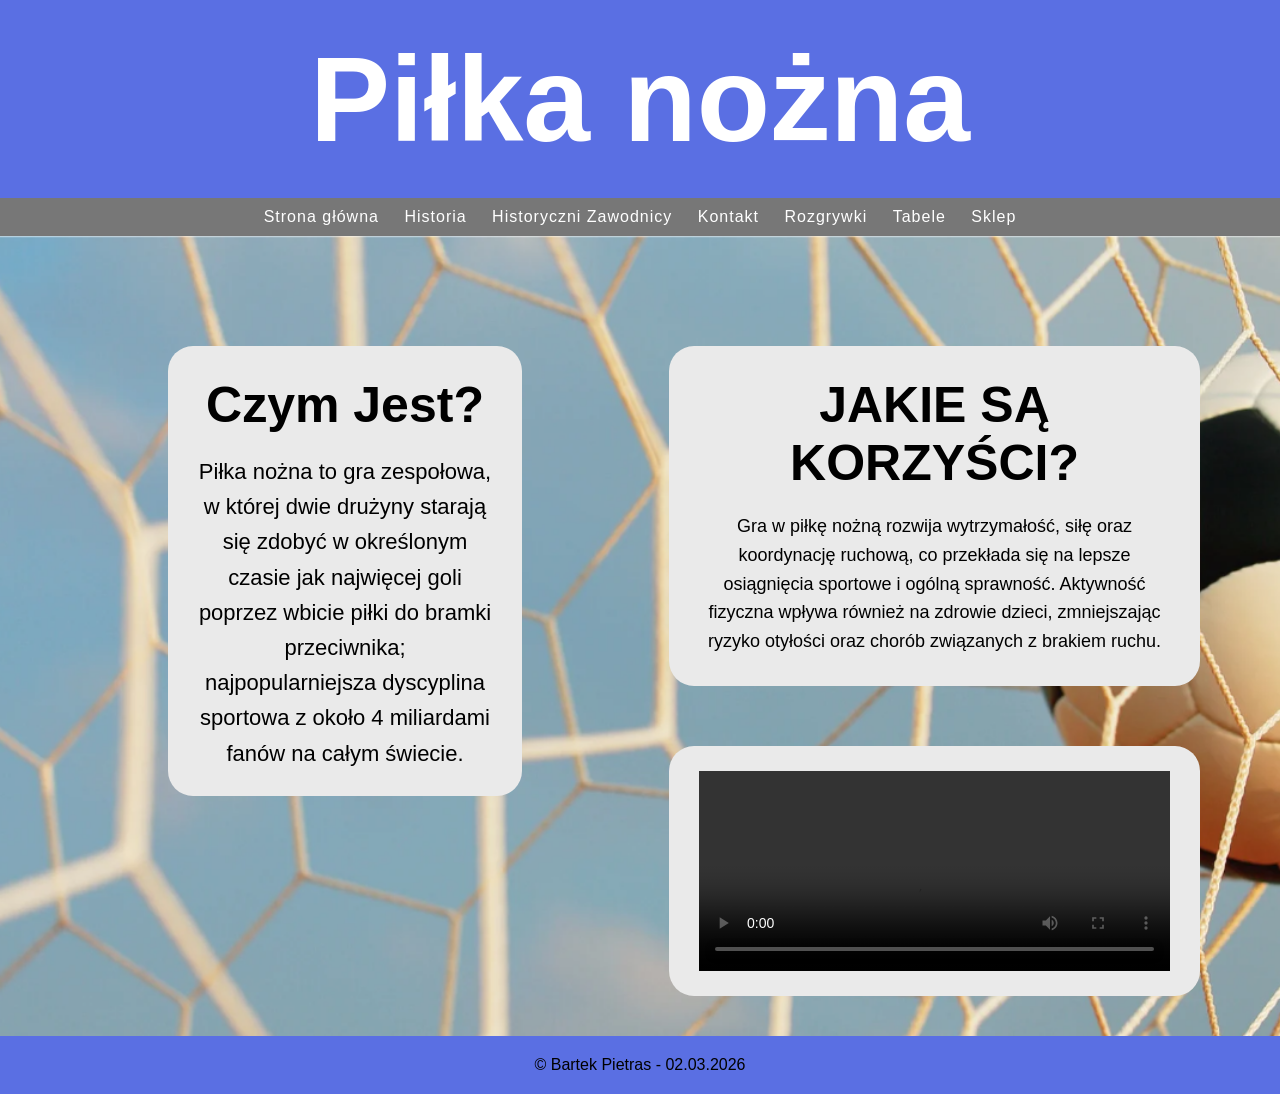
==== index.html @ e7d0487c "Add files via upload" ====
<!DOCTYPE html>
<html lang="pl">
    <head>
        <meta charset="utf-8">
        <meta name="keywords" content="piłka nożna, football, soccer">
        <meta name="author" content="bartek pietras">
        <link rel="stylesheet" href="style.css">
        <title>Moje hobby</title>
    </head>
    <body>
        <header>
            <h1>Piłka nożna</h1>
        </header>
        <nav>
            <a href="index.html">Strona główna</a>
            <a href="historia.html">Historia</a>
            <a href="historycznizawodnicy.html">Historyczni Zawodnicy</a>
            <a href="kontakt.html">Kontakt</a>
            <a href="rozgrywki.html">Rozgrywki</a>
            <a href="tabelelig.html">Tabele</a>
            <a href="sklep.html">Sklep</a>
        </nav>
        <section class="main">
            <div class="kontener">
                <div class="box2">
                    <h2>Czym Jest?</h2>
                    <p>
                    Piłka nożna to gra zespołowa, w której dwie drużyny starają się zdobyć
                    w określonym czasie jak najwięcej goli poprzez wbicie piłki do bramki
                    przeciwnika; najpopularniejsza dyscyplina sportowa z około 4 miliardami
                    fanów na całym świecie.
                    </p>
                </div>
                <div class="box1">
                    <h2>JAKIE SĄ KORZYŚCI?</h2>
                    <p>
                    Gra w piłkę nożną rozwija wytrzymałość, siłę oraz koordynację ruchową,
                    co przekłada się na lepsze osiągnięcia sportowe i ogólną sprawność.
                    Aktywność fizyczna wpływa również na zdrowie dzieci, zmniejszając ryzyko
                    otyłości oraz chorób związanych z brakiem ruchu.
                    </p>
                </div>
                <div class="emptybox"><video controls ><source src="grafika/Pietras_Bartek_1p_gr2_5_minut_pasji.mp4.mp4"></video></div>
            </div>
        </section>
        <footer>
            &copy Bartek Pietras - 02.03.2026
        </footer>
    </body>
</html>
---- style.css ----
* {
        margin: 0;
        padding: 0;
        box-sizing: border-box;
        font-family: Arial, sans-serif;
    }

    body {
        background: #f5f5f5;
    }

    header {
        background: #5a6fe3;
        color: white;
        text-align: center;
        padding: 30px 0;
        font-size: 60px;
        font-weight: bold;
    }

    nav {
        background: #777;
        color: white;
        text-align: center;
        padding: 10px 0;
        font-size: 16px;
        letter-spacing: 1px;
    }

    nav a {
        color: white;
        text-decoration: none;
        margin: 0 10px;
    }

    .main {
        background: url('grafika/Zrzut\ ekranu\ 2026-03-23\ 123834.png') no-repeat center;
        background-size: cover;
        padding: 80px 50px;
        min-height: 800px;
        flex: 1 0 auto;
    }

    .kontenet {
        display: flex;
        justify-content: space-between;
        gap: 40px;
    }

    .box1 {
        background: #eaeaea;
        border-radius: 25px;
        padding: 30px;
        width: 45%;
        min-height: 250px;
        float: right;
        margin: 30px;
    }

    .box1 h2 {
        text-align: center;
        margin-bottom: 20px;
        font-size: 50px;
    }

    .box1 p {
        font-size: 18px;
        line-height: 1.6;
        text-align: center;
    }

    footer {
        background: #5a6fe3;
        text-align: center;
        padding: 20px;
        color: black;
        font-size: 16px;
    }


    .emptybox {
        background: #eaeaea;
        border-radius: 25px;
        padding: 30px;
        width: 45%;
        height: 250px;
        float: right;
        margin: 30px;
        justify-content: center;
        align-items: center;
        display: flex;
    }

    video{
        height: 200px;
        width: 600px;
        box-sizing: border-box;
    }

    .box2 {
        background: #eaeaea;
        border-radius: 25px;
        padding: 30px;
        width: 30%;
        height: 450px;
        float: left;
        margin: 30px;
        margin-left: 10%;
    }

    .box2 h2 {
        text-align: center;
        margin-bottom: 20px;
        font-size: 50px;
    }

    .box2 p {
        font-size: 22px;
        line-height: 1.6;
        text-align: center;
    }

    .section {
        display: flex;
        flex-wrap: wrap;
    }
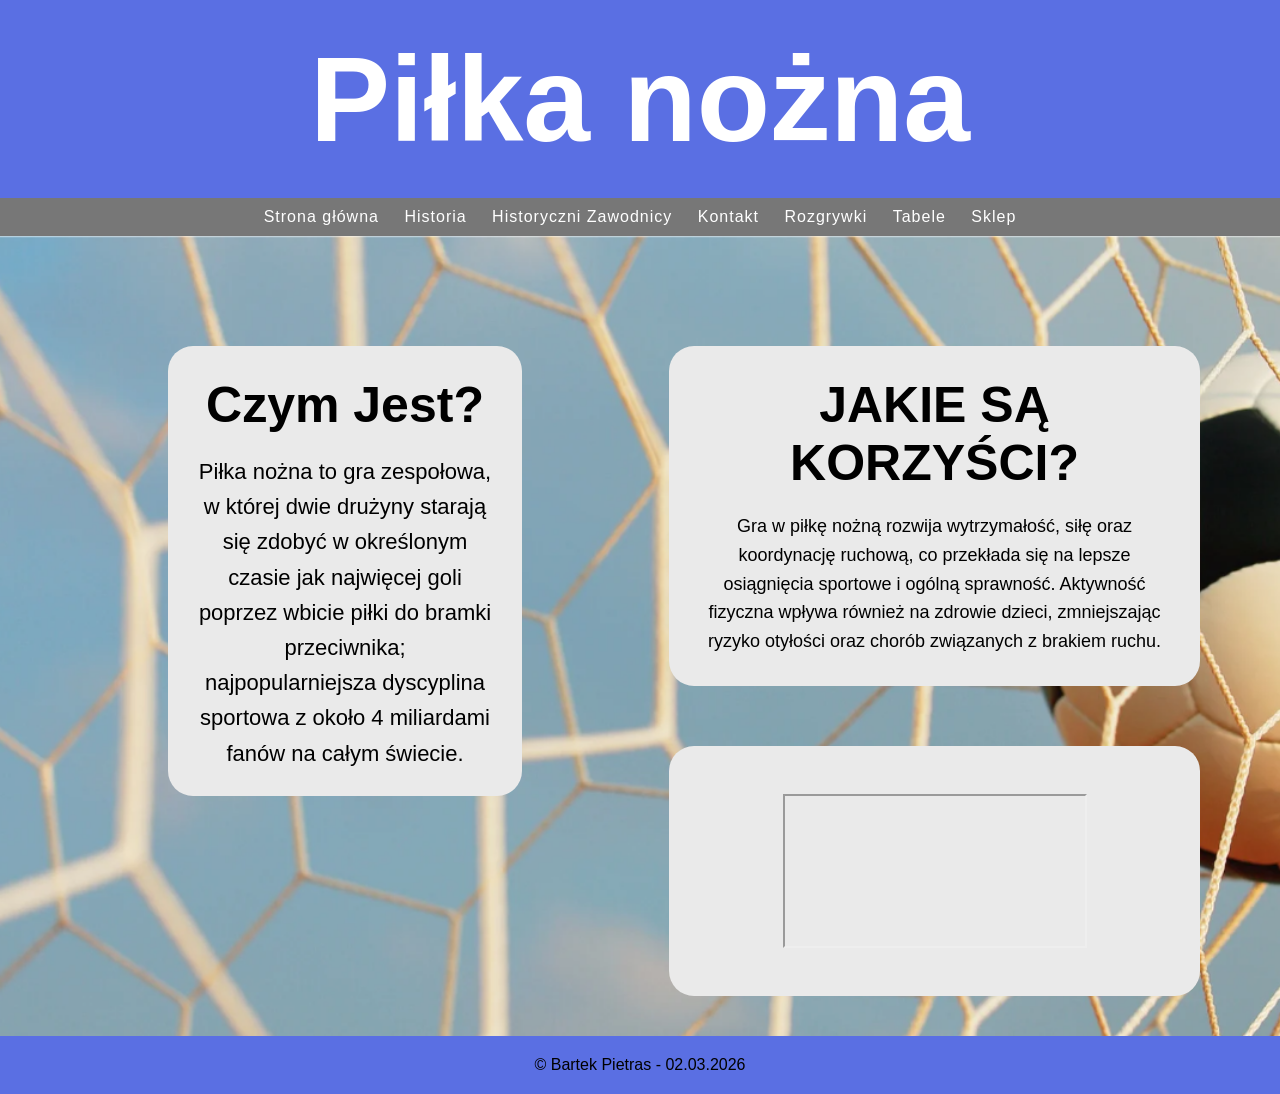
==== commit 6aa1fa25: "Update index.html" ====
--- a/index.html
+++ b/index.html
@@ -40,11 +40,11 @@
                     otyłości oraz chorób związanych z brakiem ruchu.
                     </p>
                 </div>
-                <div class="emptybox"><video controls ><source src="grafika/Pietras_Bartek_1p_gr2_5_minut_pasji.mp4.mp4"></video></div>
+                <div class="emptybox"><iframe src="https://drive.google.com/file/d/1cVv8ji8p-LgREz3hyn5Zh_DOljfQY6rY/view?usp=sharing"></iframe></div>
             </div>
         </section>
         <footer>
             &copy Bartek Pietras - 02.03.2026
         </footer>
     </body>
-</html>+</html>
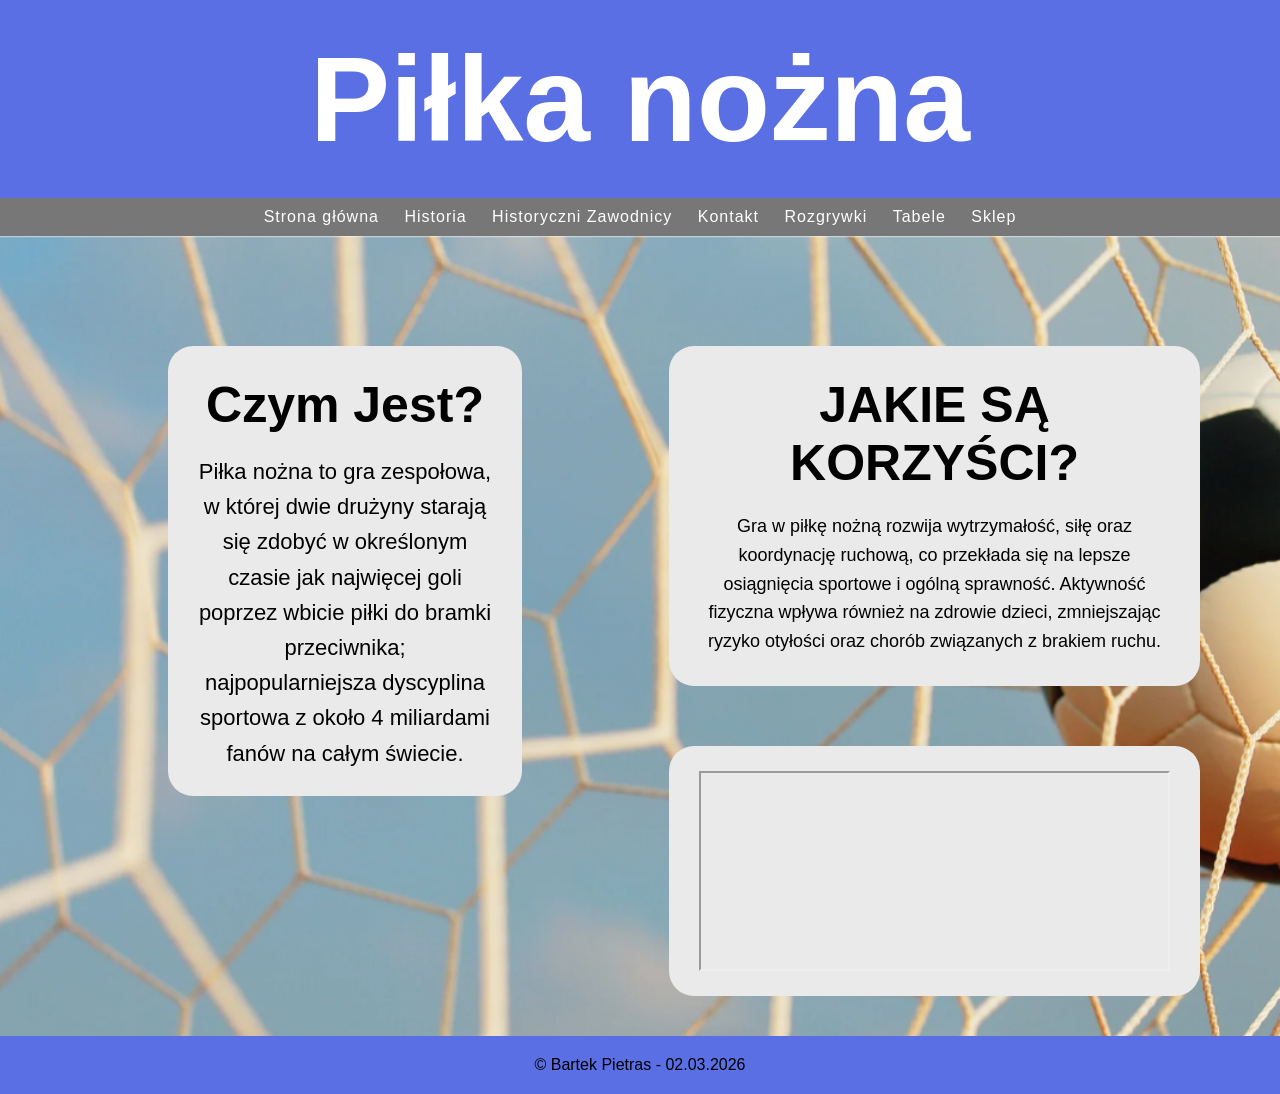
==== commit fc5630fd: "Update index.html" ====
--- a/index.html
+++ b/index.html
@@ -40,7 +40,7 @@
                     otyłości oraz chorób związanych z brakiem ruchu.
                     </p>
                 </div>
-                <div class="emptybox"><iframe src="https://drive.google.com/file/d/1cVv8ji8p-LgREz3hyn5Zh_DOljfQY6rY/view?usp=sharing"></iframe></div>
+                <div class="emptybox"><iframe src="https://drive.google.com/file/d/1AQUO_yXrcU-2xbkItYXjiJ4lWb5LvjSE/view?usp=sharing"></iframe></div>
             </div>
         </section>
         <footer>
--- a/style.css
+++ b/style.css
@@ -91,7 +91,7 @@
         display: flex;
     }
 
-    video{
+    iframe{
         height: 200px;
         width: 600px;
         box-sizing: border-box;
@@ -123,4 +123,5 @@
     .section {
         display: flex;
         flex-wrap: wrap;
-    }+    }
+
